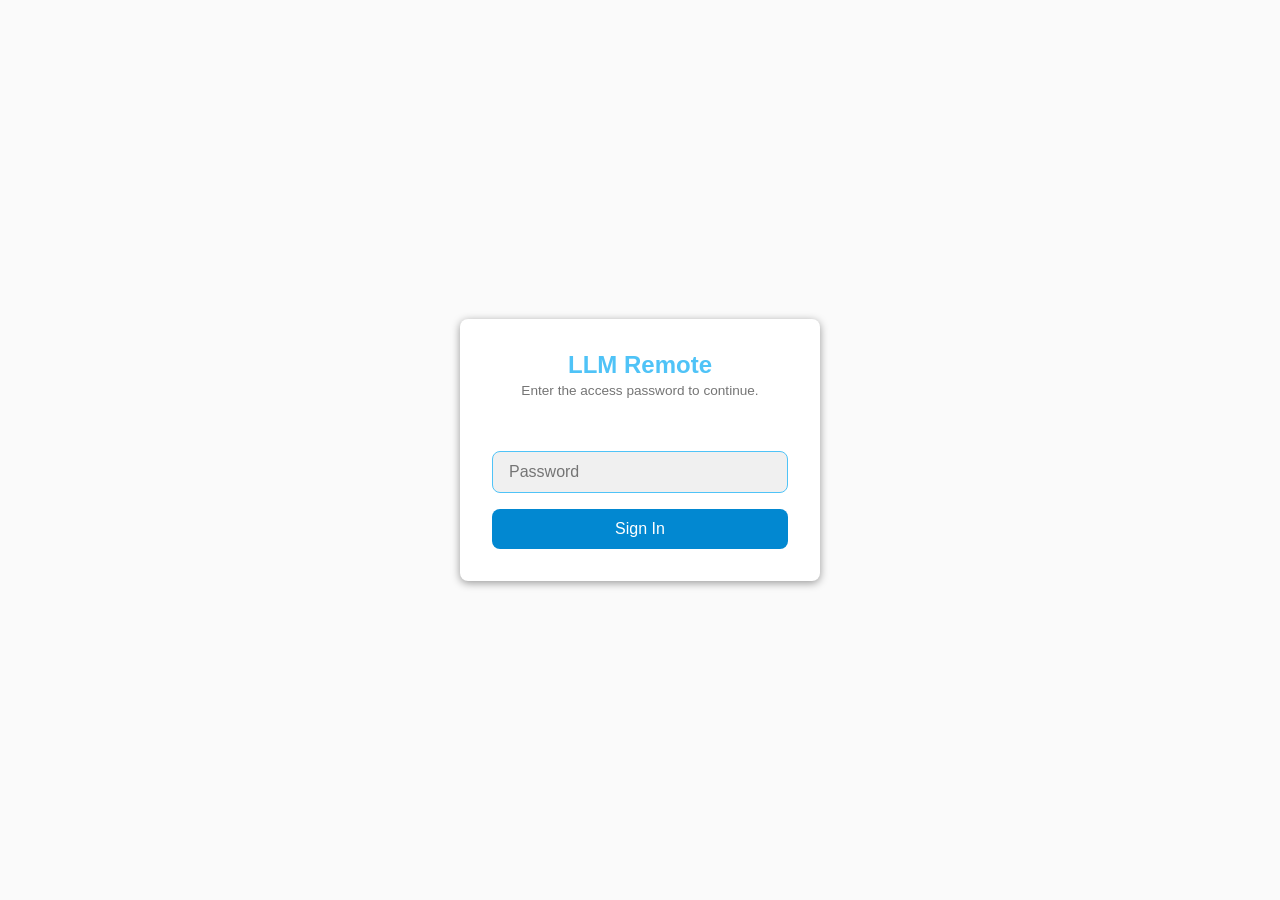
==== frontend/login.html @ b5aa9c04 "Three-tier auth: app login, admin sessions, passwordless sudo - Add auth.py: PBKDF2 password hashing" ====
<!DOCTYPE html>
<html lang="en">
<head>
<meta charset="UTF-8">
<meta name="viewport" content="width=device-width, initial-scale=1.0">
<title>LLM Remote — Login</title>
<style>
:root {
  --bg: #121212;
  --surface: #1e1e1e;
  --surface2: #2a2a2a;
  --primary: #4fc3f7;
  --primary-dark: #0288d1;
  --danger: #ef5350;
  --text: #e0e0e0;
  --text-muted: #9e9e9e;
  --border: #333;
  --radius: 8px;
  --shadow: 0 2px 8px rgba(0,0,0,0.4);
}
*, *::before, *::after { box-sizing: border-box; margin: 0; padding: 0; }
body {
  font-family: -apple-system, BlinkMacSystemFont, 'Segoe UI', Roboto, sans-serif;
  background: var(--bg);
  color: var(--text);
  min-height: 100vh;
  display: flex;
  align-items: center;
  justify-content: center;
}
.login-card {
  background: var(--surface);
  padding: 2rem;
  border-radius: var(--radius);
  box-shadow: var(--shadow);
  width: 90%;
  max-width: 360px;
  text-align: center;
}
.login-card h1 {
  font-size: 1.5rem;
  color: var(--primary);
  margin-bottom: 0.3rem;
}
.login-card .subtitle {
  font-size: 0.85rem;
  color: var(--text-muted);
  margin-bottom: 1.5rem;
}
.login-card input[type="password"] {
  width: 100%;
  padding: 0.7rem 1rem;
  background: var(--surface2);
  border: 1px solid var(--border);
  border-radius: var(--radius);
  color: var(--text);
  font-size: 1rem;
  margin-bottom: 1rem;
}
.login-card input[type="password"]:focus {
  outline: none;
  border-color: var(--primary);
}
.login-card button {
  width: 100%;
  padding: 0.7rem;
  background: var(--primary-dark);
  border: none;
  border-radius: var(--radius);
  color: #fff;
  font-size: 1rem;
  cursor: pointer;
  transition: background 0.15s;
}
.login-card button:hover { background: var(--primary); color: #000; }
.login-card button:disabled { opacity: 0.5; cursor: not-allowed; }
.error-msg {
  color: var(--danger);
  font-size: 0.85rem;
  margin-bottom: 0.75rem;
  min-height: 1.2em;
}
@media (prefers-color-scheme: light) {
  :root {
    --bg: #fafafa; --surface: #fff; --surface2: #f0f0f0;
    --text: #212121; --text-muted: #757575; --border: #ddd;
  }
}
</style>
</head>
<body>
  <div class="login-card">
    <h1>LLM Remote</h1>
    <p class="subtitle">Enter the access password to continue.</p>
    <div class="error-msg" id="error-msg"></div>
    <form id="login-form">
      <input type="password" id="password" placeholder="Password" autocomplete="current-password" autofocus required>
      <button type="submit" id="login-btn">Sign In</button>
    </form>
  </div>
  <script>
    const origin = window.location.origin;
    const sessionUrl = `${origin}/session`;

    document.getElementById('login-form').addEventListener('submit', async (e) => {
      e.preventDefault();
      const btn = document.getElementById('login-btn');
      const errEl = document.getElementById('error-msg');
      const password = document.getElementById('password').value;
      errEl.textContent = '';
      btn.disabled = true;
      btn.textContent = 'Signing in…';

      try {
        const resp = await fetch(`${sessionUrl}/auth/login`, {
          method: 'POST',
          headers: { 'Content-Type': 'application/json' },
          credentials: 'include',
          body: JSON.stringify({ password }),
        });
        const data = await resp.json();
        if (data.success) {
          window.location.href = '/';
        } else {
          errEl.textContent = 'Incorrect password.';
        }
      } catch (err) {
        errEl.textContent = 'Connection error. Try again.';
      } finally {
        btn.disabled = false;
        btn.textContent = 'Sign In';
      }
    });
  </script>
</body>
</html>
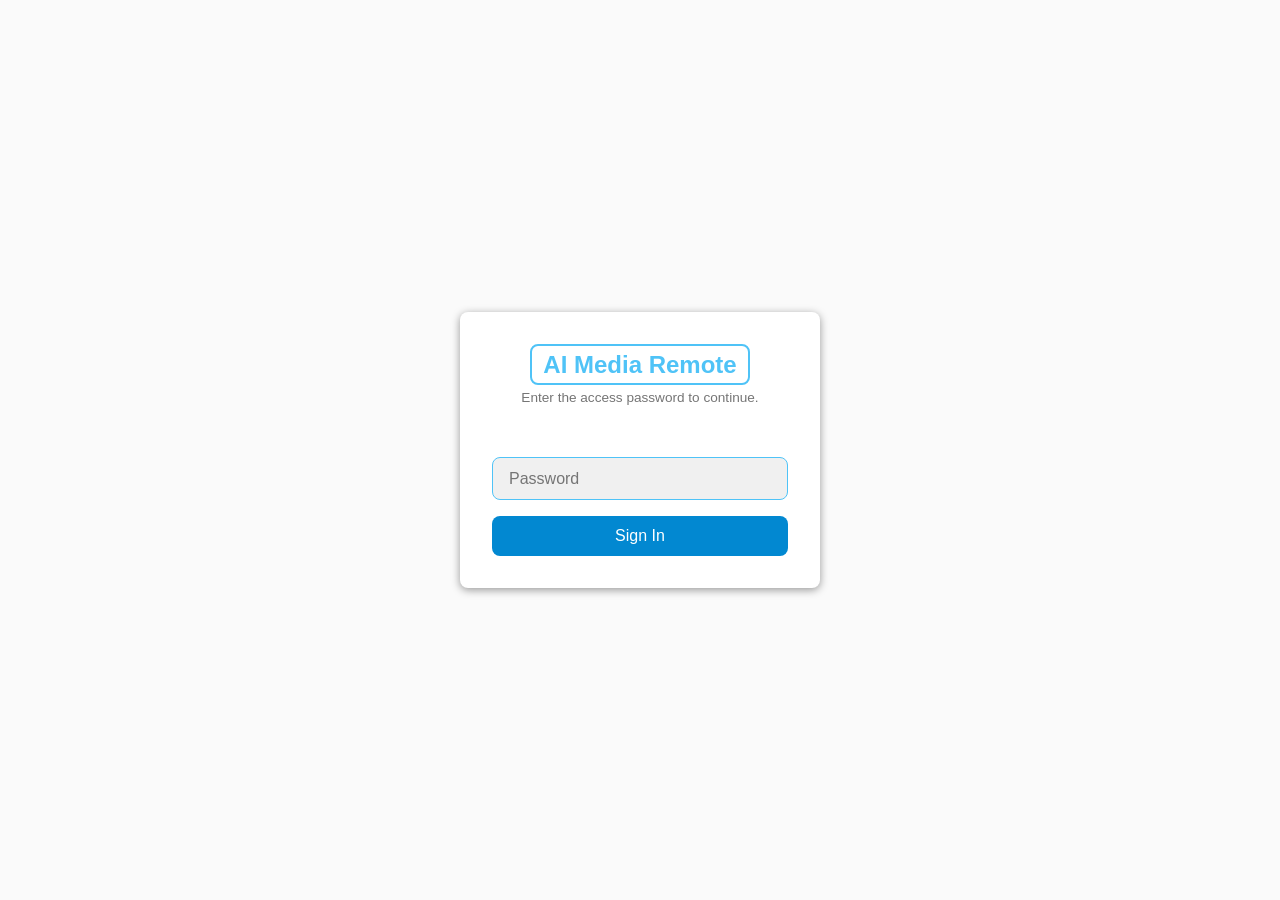
==== commit 1fd6da9a: "v3.2.5: agent episode titles, safety gate, LLM-slim, dynamic tool discovery, channels bridge, stream" ====
--- a/frontend/login.html
+++ b/frontend/login.html
@@ -3,7 +3,13 @@
 <head>
 <meta charset="UTF-8">
 <meta name="viewport" content="width=device-width, initial-scale=1.0">
-<title>LLM Remote — Login</title>
+<title>AI Media Remote — Login</title>
+<meta name="theme-color" content="#121212">
+<meta name="apple-mobile-web-app-capable" content="yes">
+<meta name="apple-mobile-web-app-status-bar-style" content="black-translucent">
+<link rel="manifest" href="manifest.json">
+<link rel="icon" type="image/png" sizes="192x192" href="icons/icon-192.png">
+<link rel="apple-touch-icon" href="icons/icon-192.png">
 <style>
 :root {
   --bg: #121212;
@@ -41,6 +47,10 @@
   font-size: 1.5rem;
   color: var(--primary);
   margin-bottom: 0.3rem;
+  display: inline-block;
+  border: 2px solid var(--primary);
+  border-radius: var(--radius);
+  padding: 0.3rem 0.7rem;
 }
 .login-card .subtitle {
   font-size: 0.85rem;
@@ -90,7 +100,7 @@
 </head>
 <body>
   <div class="login-card">
-    <h1>LLM Remote</h1>
+    <h1>AI Media Remote</h1>
     <p class="subtitle">Enter the access password to continue.</p>
     <div class="error-msg" id="error-msg"></div>
     <form id="login-form">
